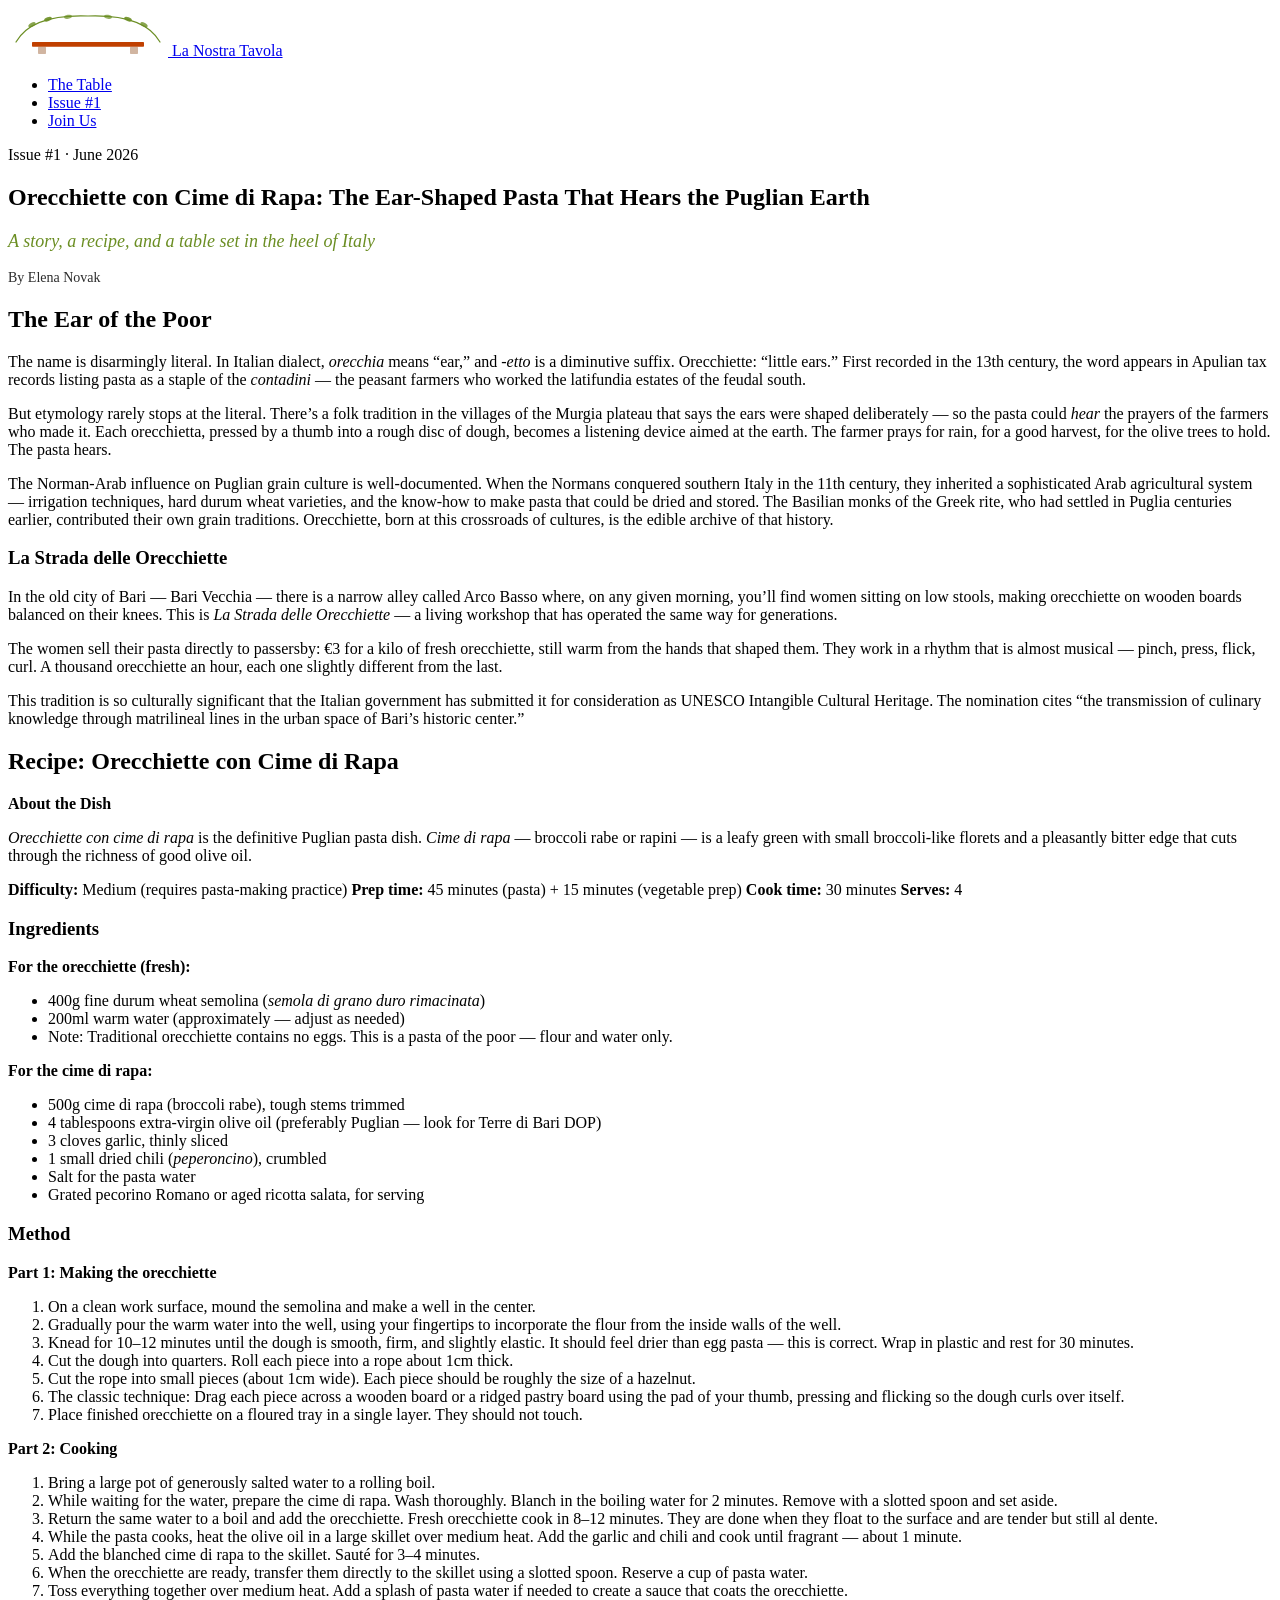
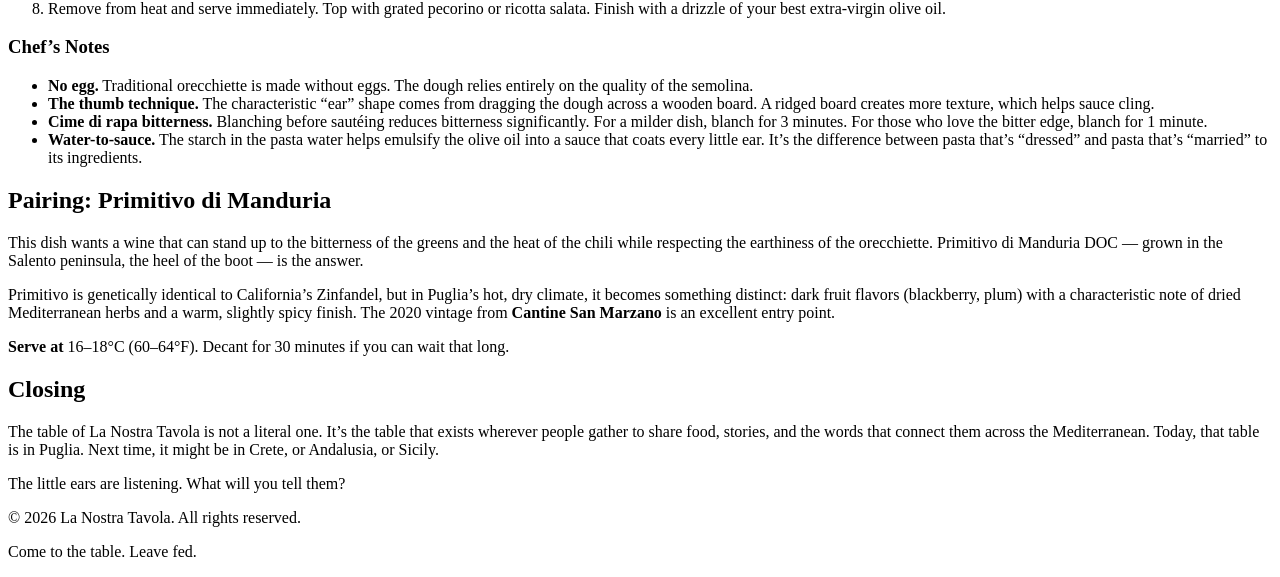
==== public/issue/1/index.html @ 7a3ac256 "Initial: La Nostra Tavola Hugo landing page" ====
<!doctype html><html lang=en><head><meta charset=UTF-8><meta name=viewport content="width=device-width,initial-scale=1"><title>Orecchiette con Cime di Rapa: The Ear-Shaped Pasta That Hears the Puglian Earth — La Nostra Tavola</title>
<meta name=description content="Explore the origins of orecchiette, learn to make them by hand, and discover the Puglian wine that belongs beside this iconic dish."><link rel=icon type=image/svg+xml href=/favicon.svg><link rel=stylesheet href=/css/styles.css><meta property="og:title" content="Orecchiette con Cime di Rapa: The Ear-Shaped Pasta That Hears the Puglian Earth"><meta property="og:description" content="Explore the origins of orecchiette, learn to make them by hand, and discover the Puglian wine that belongs beside this iconic dish."><meta property="og:type" content="website"><meta property="og:image" content="/images/og-preview.png"></head><body><header class=site-header><div class=container><a href=/ class=logo-link><svg viewBox="0 0 400 120" height="48" class="logo-svg"><path d="M20 85Q60 15 2e2 20q140-5 180 65" fill="none" stroke="#6b8e23" stroke-width="3" stroke-linecap="round"/><ellipse cx="60" cy="42" rx="10" ry="5" fill="#6b8e23" transform="rotate(-30,60,42)" opacity=".8"/><ellipse cx="100" cy="28" rx="10" ry="5" fill="#6b8e23" transform="rotate(-20,100,28)" opacity=".9"/><ellipse cx="150" cy="22" rx="10" ry="5" fill="#6b8e23" transform="rotate(-10,150,22)" opacity=".7"/><ellipse cx="250" cy="22" rx="10" ry="5" fill="#6b8e23" transform="rotate(10,250,22)" opacity=".7"/><ellipse cx="300" cy="28" rx="10" ry="5" fill="#6b8e23" transform="rotate(20,300,28)" opacity=".9"/><ellipse cx="340" cy="42" rx="10" ry="5" fill="#6b8e23" transform="rotate(30,340,42)" opacity=".8"/><rect x="60" y="85" width="280" height="12" rx="2" fill="#c04000"/><rect x="75" y="97" width="20" height="18" rx="2" fill="#8b4513" opacity=".4"/><rect x="305" y="97" width="20" height="18" rx="2" fill="#8b4513" opacity=".4"/></svg>
<span class=logo-text>La Nostra Tavola</span></a><nav><ul class=nav-links><li><a href=/lanostratavola/>The Table</a></li><li><a href=/lanostratavola/issue/1/>Issue #1</a></li><li><a href=/lanostratavola/#signup>Join Us</a></li></ul></nav></div></header><main><article><header class=issue-header><div class=container><p class=issue-meta>Issue #1 · June 2026</p><h1>Orecchiette con Cime di Rapa: The Ear-Shaped Pasta That Hears the Puglian Earth</h1><p style=font-size:1.125rem;color:#6b8e23;font-style:italic>A story, a recipe, and a table set in the heel of Italy</p><p style=font-size:.875rem;margin-top:16px;color:#2c2c2c>By Elena Novak</p></div></header><div class="section section-ivory"><div class="container issue-content"><h2 id=the-ear-of-the-poor>The Ear of the Poor</h2><p>The name is disarmingly literal. In Italian dialect, <em>orecchia</em> means &ldquo;ear,&rdquo; and <em>-etto</em> is a diminutive suffix. Orecchiette: &ldquo;little ears.&rdquo; First recorded in the 13th century, the word appears in Apulian tax records listing pasta as a staple of the <em>contadini</em> — the peasant farmers who worked the latifundia estates of the feudal south.</p><p>But etymology rarely stops at the literal. There&rsquo;s a folk tradition in the villages of the Murgia plateau that says the ears were shaped deliberately — so the pasta could <em>hear</em> the prayers of the farmers who made it. Each orecchietta, pressed by a thumb into a rough disc of dough, becomes a listening device aimed at the earth. The farmer prays for rain, for a good harvest, for the olive trees to hold. The pasta hears.</p><p>The Norman-Arab influence on Puglian grain culture is well-documented. When the Normans conquered southern Italy in the 11th century, they inherited a sophisticated Arab agricultural system — irrigation techniques, hard durum wheat varieties, and the know-how to make pasta that could be dried and stored. The Basilian monks of the Greek rite, who had settled in Puglia centuries earlier, contributed their own grain traditions. Orecchiette, born at this crossroads of cultures, is the edible archive of that history.</p><h3 id=la-strada-delle-orecchiette>La Strada delle Orecchiette</h3><p>In the old city of Bari — Bari Vecchia — there is a narrow alley called Arco Basso where, on any given morning, you&rsquo;ll find women sitting on low stools, making orecchiette on wooden boards balanced on their knees. This is <em>La Strada delle Orecchiette</em> — a living workshop that has operated the same way for generations.</p><p>The women sell their pasta directly to passersby: €3 for a kilo of fresh orecchiette, still warm from the hands that shaped them. They work in a rhythm that is almost musical — pinch, press, flick, curl. A thousand orecchiette an hour, each one slightly different from the last.</p><p>This tradition is so culturally significant that the Italian government has submitted it for consideration as UNESCO Intangible Cultural Heritage. The nomination cites &ldquo;the transmission of culinary knowledge through matrilineal lines in the urban space of Bari&rsquo;s historic center.&rdquo;</p><h2 id=recipe-orecchiette-con-cime-di-rapa>Recipe: Orecchiette con Cime di Rapa</h2><p><strong>About the Dish</strong></p><p><em>Orecchiette con cime di rapa</em> is the definitive Puglian pasta dish. <em>Cime di rapa</em> — broccoli rabe or rapini — is a leafy green with small broccoli-like florets and a pleasantly bitter edge that cuts through the richness of good olive oil.</p><p><strong>Difficulty:</strong> Medium (requires pasta-making practice)
<strong>Prep time:</strong> 45 minutes (pasta) + 15 minutes (vegetable prep)
<strong>Cook time:</strong> 30 minutes
<strong>Serves:</strong> 4</p><h3 id=ingredients>Ingredients</h3><p><strong>For the orecchiette (fresh):</strong></p><ul><li>400g fine durum wheat semolina (<em>semola di grano duro rimacinata</em>)</li><li>200ml warm water (approximately — adjust as needed)</li><li>Note: Traditional orecchiette contains no eggs. This is a pasta of the poor — flour and water only.</li></ul><p><strong>For the cime di rapa:</strong></p><ul><li>500g cime di rapa (broccoli rabe), tough stems trimmed</li><li>4 tablespoons extra-virgin olive oil (preferably Puglian — look for Terre di Bari DOP)</li><li>3 cloves garlic, thinly sliced</li><li>1 small dried chili (<em>peperoncino</em>), crumbled</li><li>Salt for the pasta water</li><li>Grated pecorino Romano or aged ricotta salata, for serving</li></ul><h3 id=method>Method</h3><p><strong>Part 1: Making the orecchiette</strong></p><ol><li>On a clean work surface, mound the semolina and make a well in the center.</li><li>Gradually pour the warm water into the well, using your fingertips to incorporate the flour from the inside walls of the well.</li><li>Knead for 10–12 minutes until the dough is smooth, firm, and slightly elastic. It should feel drier than egg pasta — this is correct. Wrap in plastic and rest for 30 minutes.</li><li>Cut the dough into quarters. Roll each piece into a rope about 1cm thick.</li><li>Cut the rope into small pieces (about 1cm wide). Each piece should be roughly the size of a hazelnut.</li><li>The classic technique: Drag each piece across a wooden board or a ridged pastry board using the pad of your thumb, pressing and flicking so the dough curls over itself.</li><li>Place finished orecchiette on a floured tray in a single layer. They should not touch.</li></ol><p><strong>Part 2: Cooking</strong></p><ol><li>Bring a large pot of generously salted water to a rolling boil.</li><li>While waiting for the water, prepare the cime di rapa. Wash thoroughly. Blanch in the boiling water for 2 minutes. Remove with a slotted spoon and set aside.</li><li>Return the same water to a boil and add the orecchiette. Fresh orecchiette cook in 8–12 minutes. They are done when they float to the surface and are tender but still al dente.</li><li>While the pasta cooks, heat the olive oil in a large skillet over medium heat. Add the garlic and chili and cook until fragrant — about 1 minute.</li><li>Add the blanched cime di rapa to the skillet. Sauté for 3–4 minutes.</li><li>When the orecchiette are ready, transfer them directly to the skillet using a slotted spoon. Reserve a cup of pasta water.</li><li>Toss everything together over medium heat. Add a splash of pasta water if needed to create a sauce that coats the orecchiette.</li><li>Remove from heat and serve immediately. Top with grated pecorino or ricotta salata. Finish with a drizzle of your best extra-virgin olive oil.</li></ol><h3 id=chefs-notes>Chef&rsquo;s Notes</h3><ul><li><strong>No egg.</strong> Traditional orecchiette is made without eggs. The dough relies entirely on the quality of the semolina.</li><li><strong>The thumb technique.</strong> The characteristic &ldquo;ear&rdquo; shape comes from dragging the dough across a wooden board. A ridged board creates more texture, which helps sauce cling.</li><li><strong>Cime di rapa bitterness.</strong> Blanching before sautéing reduces bitterness significantly. For a milder dish, blanch for 3 minutes. For those who love the bitter edge, blanch for 1 minute.</li><li><strong>Water-to-sauce.</strong> The starch in the pasta water helps emulsify the olive oil into a sauce that coats every little ear. It&rsquo;s the difference between pasta that&rsquo;s &ldquo;dressed&rdquo; and pasta that&rsquo;s &ldquo;married&rdquo; to its ingredients.</li></ul><h2 id=pairing-primitivo-di-manduria>Pairing: Primitivo di Manduria</h2><p>This dish wants a wine that can stand up to the bitterness of the greens and the heat of the chili while respecting the earthiness of the orecchiette. Primitivo di Manduria DOC — grown in the Salento peninsula, the heel of the boot — is the answer.</p><p>Primitivo is genetically identical to California&rsquo;s Zinfandel, but in Puglia&rsquo;s hot, dry climate, it becomes something distinct: dark fruit flavors (blackberry, plum) with a characteristic note of dried Mediterranean herbs and a warm, slightly spicy finish. The 2020 vintage from <strong>Cantine San Marzano</strong> is an excellent entry point.</p><p><strong>Serve at</strong> 16–18°C (60–64°F). Decant for 30 minutes if you can wait that long.</p><h2 id=closing>Closing</h2><p>The table of La Nostra Tavola is not a literal one. It&rsquo;s the table that exists wherever people gather to share food, stories, and the words that connect them across the Mediterranean. Today, that table is in Puglia. Next time, it might be in Crete, or Andalusia, or Sicily.</p><p>The little ears are listening. What will you tell them?</p></div></div></article></main><footer class=site-footer><div class=container><p>© 2026 La Nostra Tavola. All rights reserved.</p><p>Come to the table. Leave fed.</p></div></footer></body></html>
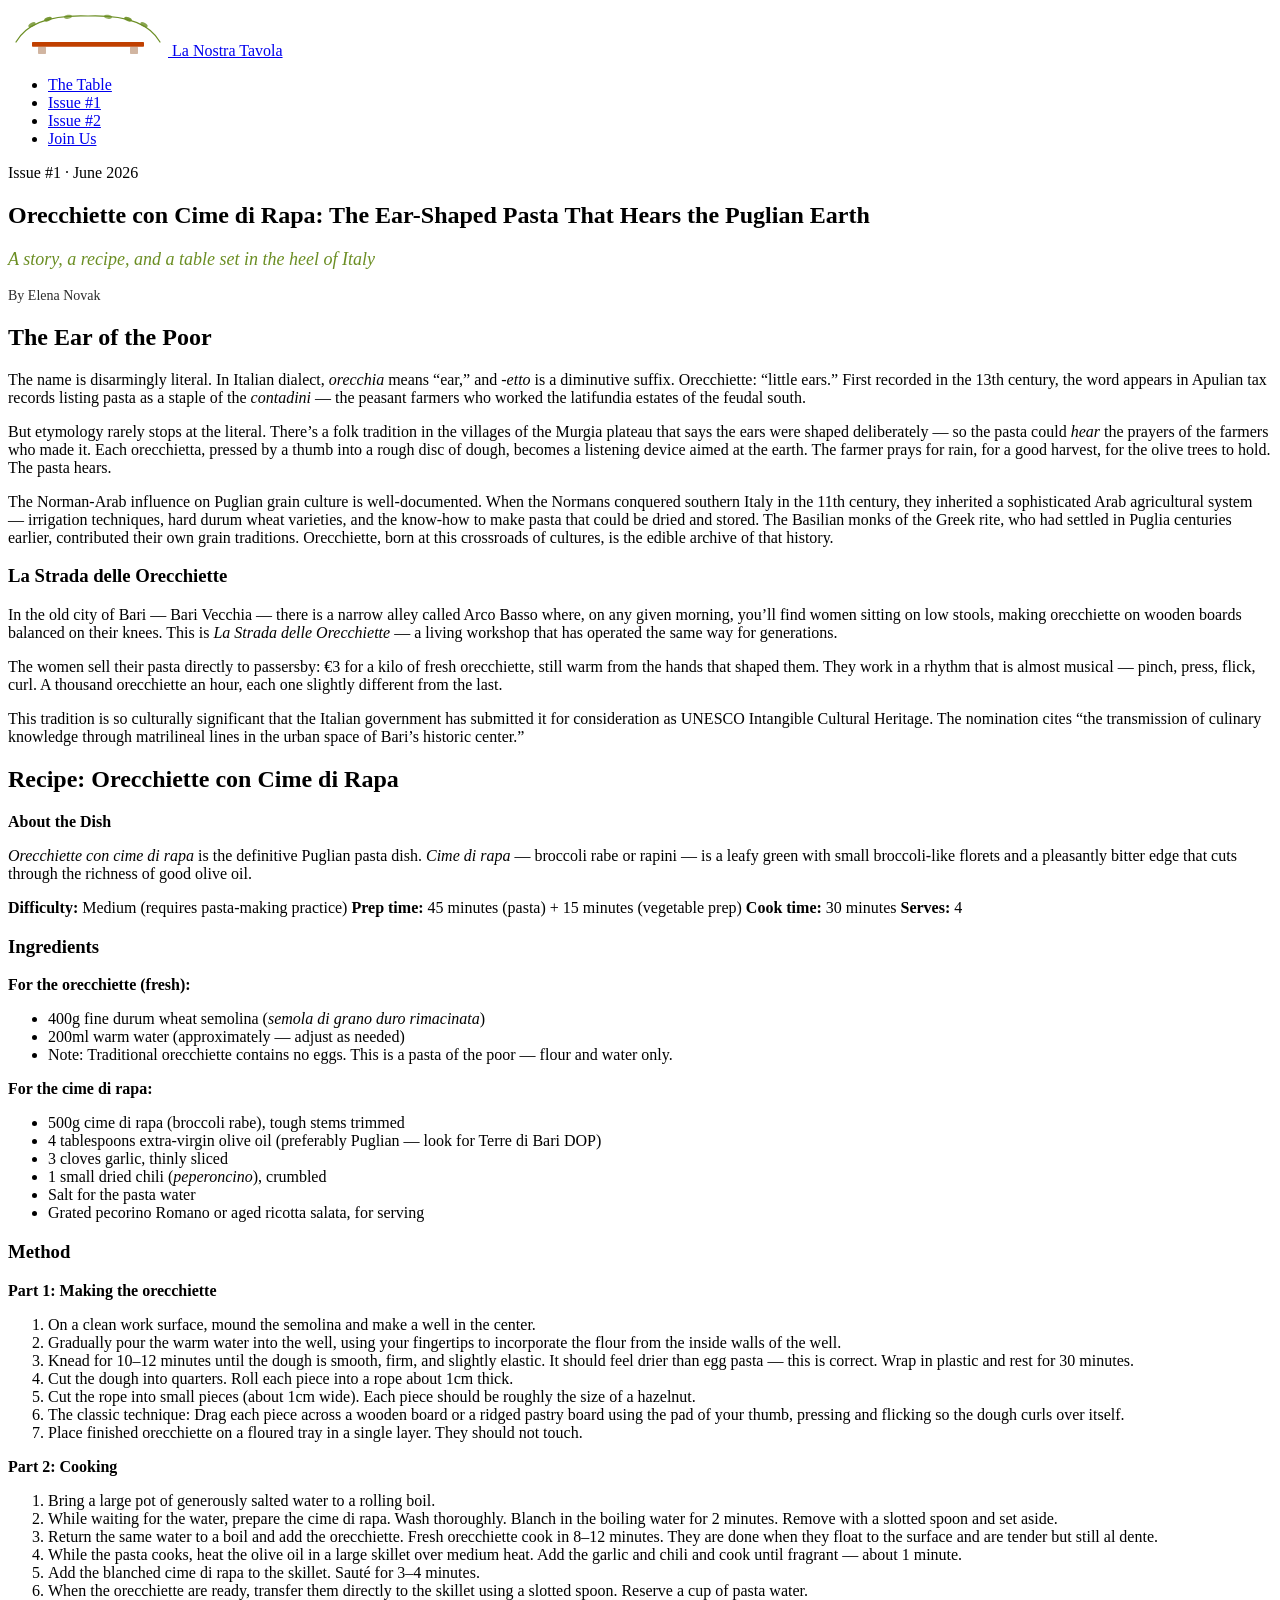
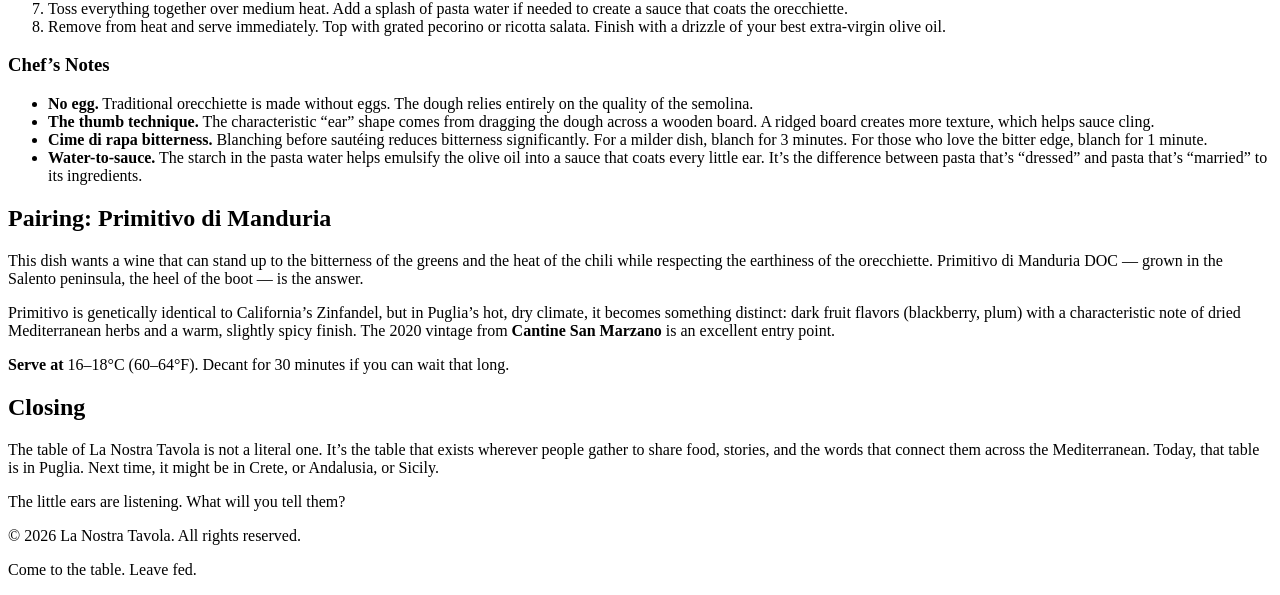
==== commit a718a411: "Day 7: Add Issue #2 content, update Hugo menu navigation, rebuild site" ====
--- a/public/issue/1/index.html
+++ b/public/issue/1/index.html
@@ -1,6 +1,6 @@
 <!doctype html><html lang=en><head><meta charset=UTF-8><meta name=viewport content="width=device-width,initial-scale=1"><title>Orecchiette con Cime di Rapa: The Ear-Shaped Pasta That Hears the Puglian Earth — La Nostra Tavola</title>
-<meta name=description content="Explore the origins of orecchiette, learn to make them by hand, and discover the Puglian wine that belongs beside this iconic dish."><link rel=icon type=image/svg+xml href=/favicon.svg><link rel=stylesheet href=/css/styles.css><meta property="og:title" content="Orecchiette con Cime di Rapa: The Ear-Shaped Pasta That Hears the Puglian Earth"><meta property="og:description" content="Explore the origins of orecchiette, learn to make them by hand, and discover the Puglian wine that belongs beside this iconic dish."><meta property="og:type" content="website"><meta property="og:image" content="/images/og-preview.png"></head><body><header class=site-header><div class=container><a href=/ class=logo-link><svg viewBox="0 0 400 120" height="48" class="logo-svg"><path d="M20 85Q60 15 2e2 20q140-5 180 65" fill="none" stroke="#6b8e23" stroke-width="3" stroke-linecap="round"/><ellipse cx="60" cy="42" rx="10" ry="5" fill="#6b8e23" transform="rotate(-30,60,42)" opacity=".8"/><ellipse cx="100" cy="28" rx="10" ry="5" fill="#6b8e23" transform="rotate(-20,100,28)" opacity=".9"/><ellipse cx="150" cy="22" rx="10" ry="5" fill="#6b8e23" transform="rotate(-10,150,22)" opacity=".7"/><ellipse cx="250" cy="22" rx="10" ry="5" fill="#6b8e23" transform="rotate(10,250,22)" opacity=".7"/><ellipse cx="300" cy="28" rx="10" ry="5" fill="#6b8e23" transform="rotate(20,300,28)" opacity=".9"/><ellipse cx="340" cy="42" rx="10" ry="5" fill="#6b8e23" transform="rotate(30,340,42)" opacity=".8"/><rect x="60" y="85" width="280" height="12" rx="2" fill="#c04000"/><rect x="75" y="97" width="20" height="18" rx="2" fill="#8b4513" opacity=".4"/><rect x="305" y="97" width="20" height="18" rx="2" fill="#8b4513" opacity=".4"/></svg>
-<span class=logo-text>La Nostra Tavola</span></a><nav><ul class=nav-links><li><a href=/lanostratavola/>The Table</a></li><li><a href=/lanostratavola/issue/1/>Issue #1</a></li><li><a href=/lanostratavola/#signup>Join Us</a></li></ul></nav></div></header><main><article><header class=issue-header><div class=container><p class=issue-meta>Issue #1 · June 2026</p><h1>Orecchiette con Cime di Rapa: The Ear-Shaped Pasta That Hears the Puglian Earth</h1><p style=font-size:1.125rem;color:#6b8e23;font-style:italic>A story, a recipe, and a table set in the heel of Italy</p><p style=font-size:.875rem;margin-top:16px;color:#2c2c2c>By Elena Novak</p></div></header><div class="section section-ivory"><div class="container issue-content"><h2 id=the-ear-of-the-poor>The Ear of the Poor</h2><p>The name is disarmingly literal. In Italian dialect, <em>orecchia</em> means &ldquo;ear,&rdquo; and <em>-etto</em> is a diminutive suffix. Orecchiette: &ldquo;little ears.&rdquo; First recorded in the 13th century, the word appears in Apulian tax records listing pasta as a staple of the <em>contadini</em> — the peasant farmers who worked the latifundia estates of the feudal south.</p><p>But etymology rarely stops at the literal. There&rsquo;s a folk tradition in the villages of the Murgia plateau that says the ears were shaped deliberately — so the pasta could <em>hear</em> the prayers of the farmers who made it. Each orecchietta, pressed by a thumb into a rough disc of dough, becomes a listening device aimed at the earth. The farmer prays for rain, for a good harvest, for the olive trees to hold. The pasta hears.</p><p>The Norman-Arab influence on Puglian grain culture is well-documented. When the Normans conquered southern Italy in the 11th century, they inherited a sophisticated Arab agricultural system — irrigation techniques, hard durum wheat varieties, and the know-how to make pasta that could be dried and stored. The Basilian monks of the Greek rite, who had settled in Puglia centuries earlier, contributed their own grain traditions. Orecchiette, born at this crossroads of cultures, is the edible archive of that history.</p><h3 id=la-strada-delle-orecchiette>La Strada delle Orecchiette</h3><p>In the old city of Bari — Bari Vecchia — there is a narrow alley called Arco Basso where, on any given morning, you&rsquo;ll find women sitting on low stools, making orecchiette on wooden boards balanced on their knees. This is <em>La Strada delle Orecchiette</em> — a living workshop that has operated the same way for generations.</p><p>The women sell their pasta directly to passersby: €3 for a kilo of fresh orecchiette, still warm from the hands that shaped them. They work in a rhythm that is almost musical — pinch, press, flick, curl. A thousand orecchiette an hour, each one slightly different from the last.</p><p>This tradition is so culturally significant that the Italian government has submitted it for consideration as UNESCO Intangible Cultural Heritage. The nomination cites &ldquo;the transmission of culinary knowledge through matrilineal lines in the urban space of Bari&rsquo;s historic center.&rdquo;</p><h2 id=recipe-orecchiette-con-cime-di-rapa>Recipe: Orecchiette con Cime di Rapa</h2><p><strong>About the Dish</strong></p><p><em>Orecchiette con cime di rapa</em> is the definitive Puglian pasta dish. <em>Cime di rapa</em> — broccoli rabe or rapini — is a leafy green with small broccoli-like florets and a pleasantly bitter edge that cuts through the richness of good olive oil.</p><p><strong>Difficulty:</strong> Medium (requires pasta-making practice)
+<meta name=description content="Explore the origins of orecchiette, learn to make them by hand, and discover the Puglian wine that belongs beside this iconic dish."><link rel=icon type=image/svg+xml href=/favicon.svg><link rel=stylesheet href=/css/styles.css><meta property="og:title" content="Orecchiette con Cime di Rapa: The Ear-Shaped Pasta That Hears the Puglian Earth"><meta property="og:description" content="Explore the origins of orecchiette, learn to make them by hand, and discover the Puglian wine that belongs beside this iconic dish."><meta property="og:type" content="website"><meta property="og:image" content="/images/og-preview.png"><script defer src=https://static.cloudflareinsights.com/beacon.min.js data-cf-beacon='{"token": "5ca7e197b89a4ef1b8665ad7d0fa8d0b"}'></script></head><body><header class=site-header><div class=container><a href=/ class=logo-link><svg viewBox="0 0 400 120" height="48" class="logo-svg"><path d="M20 85Q60 15 2e2 20q140-5 180 65" fill="none" stroke="#6b8e23" stroke-width="3" stroke-linecap="round"/><ellipse cx="60" cy="42" rx="10" ry="5" fill="#6b8e23" transform="rotate(-30,60,42)" opacity=".8"/><ellipse cx="100" cy="28" rx="10" ry="5" fill="#6b8e23" transform="rotate(-20,100,28)" opacity=".9"/><ellipse cx="150" cy="22" rx="10" ry="5" fill="#6b8e23" transform="rotate(-10,150,22)" opacity=".7"/><ellipse cx="250" cy="22" rx="10" ry="5" fill="#6b8e23" transform="rotate(10,250,22)" opacity=".7"/><ellipse cx="300" cy="28" rx="10" ry="5" fill="#6b8e23" transform="rotate(20,300,28)" opacity=".9"/><ellipse cx="340" cy="42" rx="10" ry="5" fill="#6b8e23" transform="rotate(30,340,42)" opacity=".8"/><rect x="60" y="85" width="280" height="12" rx="2" fill="#c04000"/><rect x="75" y="97" width="20" height="18" rx="2" fill="#8b4513" opacity=".4"/><rect x="305" y="97" width="20" height="18" rx="2" fill="#8b4513" opacity=".4"/></svg>
+<span class=logo-text>La Nostra Tavola</span></a><nav><ul class=nav-links><li><a href=/>The Table</a></li><li><a href=/issue/1/>Issue #1</a></li><li><a href=/issue/2/>Issue #2</a></li><li><a href=/#signup>Join Us</a></li></ul></nav></div></header><main><article><header class=issue-header><div class=container><p class=issue-meta>Issue #1 · June 2026</p><h1>Orecchiette con Cime di Rapa: The Ear-Shaped Pasta That Hears the Puglian Earth</h1><p style=font-size:1.125rem;color:#6b8e23;font-style:italic>A story, a recipe, and a table set in the heel of Italy</p><p style=font-size:.875rem;margin-top:16px;color:#2c2c2c>By Elena Novak</p></div></header><div class="section section-ivory"><div class="container issue-content"><h2 id=the-ear-of-the-poor>The Ear of the Poor</h2><p>The name is disarmingly literal. In Italian dialect, <em>orecchia</em> means &ldquo;ear,&rdquo; and <em>-etto</em> is a diminutive suffix. Orecchiette: &ldquo;little ears.&rdquo; First recorded in the 13th century, the word appears in Apulian tax records listing pasta as a staple of the <em>contadini</em> — the peasant farmers who worked the latifundia estates of the feudal south.</p><p>But etymology rarely stops at the literal. There&rsquo;s a folk tradition in the villages of the Murgia plateau that says the ears were shaped deliberately — so the pasta could <em>hear</em> the prayers of the farmers who made it. Each orecchietta, pressed by a thumb into a rough disc of dough, becomes a listening device aimed at the earth. The farmer prays for rain, for a good harvest, for the olive trees to hold. The pasta hears.</p><p>The Norman-Arab influence on Puglian grain culture is well-documented. When the Normans conquered southern Italy in the 11th century, they inherited a sophisticated Arab agricultural system — irrigation techniques, hard durum wheat varieties, and the know-how to make pasta that could be dried and stored. The Basilian monks of the Greek rite, who had settled in Puglia centuries earlier, contributed their own grain traditions. Orecchiette, born at this crossroads of cultures, is the edible archive of that history.</p><h3 id=la-strada-delle-orecchiette>La Strada delle Orecchiette</h3><p>In the old city of Bari — Bari Vecchia — there is a narrow alley called Arco Basso where, on any given morning, you&rsquo;ll find women sitting on low stools, making orecchiette on wooden boards balanced on their knees. This is <em>La Strada delle Orecchiette</em> — a living workshop that has operated the same way for generations.</p><p>The women sell their pasta directly to passersby: €3 for a kilo of fresh orecchiette, still warm from the hands that shaped them. They work in a rhythm that is almost musical — pinch, press, flick, curl. A thousand orecchiette an hour, each one slightly different from the last.</p><p>This tradition is so culturally significant that the Italian government has submitted it for consideration as UNESCO Intangible Cultural Heritage. The nomination cites &ldquo;the transmission of culinary knowledge through matrilineal lines in the urban space of Bari&rsquo;s historic center.&rdquo;</p><h2 id=recipe-orecchiette-con-cime-di-rapa>Recipe: Orecchiette con Cime di Rapa</h2><p><strong>About the Dish</strong></p><p><em>Orecchiette con cime di rapa</em> is the definitive Puglian pasta dish. <em>Cime di rapa</em> — broccoli rabe or rapini — is a leafy green with small broccoli-like florets and a pleasantly bitter edge that cuts through the richness of good olive oil.</p><p><strong>Difficulty:</strong> Medium (requires pasta-making practice)
 <strong>Prep time:</strong> 45 minutes (pasta) + 15 minutes (vegetable prep)
 <strong>Cook time:</strong> 30 minutes
 <strong>Serves:</strong> 4</p><h3 id=ingredients>Ingredients</h3><p><strong>For the orecchiette (fresh):</strong></p><ul><li>400g fine durum wheat semolina (<em>semola di grano duro rimacinata</em>)</li><li>200ml warm water (approximately — adjust as needed)</li><li>Note: Traditional orecchiette contains no eggs. This is a pasta of the poor — flour and water only.</li></ul><p><strong>For the cime di rapa:</strong></p><ul><li>500g cime di rapa (broccoli rabe), tough stems trimmed</li><li>4 tablespoons extra-virgin olive oil (preferably Puglian — look for Terre di Bari DOP)</li><li>3 cloves garlic, thinly sliced</li><li>1 small dried chili (<em>peperoncino</em>), crumbled</li><li>Salt for the pasta water</li><li>Grated pecorino Romano or aged ricotta salata, for serving</li></ul><h3 id=method>Method</h3><p><strong>Part 1: Making the orecchiette</strong></p><ol><li>On a clean work surface, mound the semolina and make a well in the center.</li><li>Gradually pour the warm water into the well, using your fingertips to incorporate the flour from the inside walls of the well.</li><li>Knead for 10–12 minutes until the dough is smooth, firm, and slightly elastic. It should feel drier than egg pasta — this is correct. Wrap in plastic and rest for 30 minutes.</li><li>Cut the dough into quarters. Roll each piece into a rope about 1cm thick.</li><li>Cut the rope into small pieces (about 1cm wide). Each piece should be roughly the size of a hazelnut.</li><li>The classic technique: Drag each piece across a wooden board or a ridged pastry board using the pad of your thumb, pressing and flicking so the dough curls over itself.</li><li>Place finished orecchiette on a floured tray in a single layer. They should not touch.</li></ol><p><strong>Part 2: Cooking</strong></p><ol><li>Bring a large pot of generously salted water to a rolling boil.</li><li>While waiting for the water, prepare the cime di rapa. Wash thoroughly. Blanch in the boiling water for 2 minutes. Remove with a slotted spoon and set aside.</li><li>Return the same water to a boil and add the orecchiette. Fresh orecchiette cook in 8–12 minutes. They are done when they float to the surface and are tender but still al dente.</li><li>While the pasta cooks, heat the olive oil in a large skillet over medium heat. Add the garlic and chili and cook until fragrant — about 1 minute.</li><li>Add the blanched cime di rapa to the skillet. Sauté for 3–4 minutes.</li><li>When the orecchiette are ready, transfer them directly to the skillet using a slotted spoon. Reserve a cup of pasta water.</li><li>Toss everything together over medium heat. Add a splash of pasta water if needed to create a sauce that coats the orecchiette.</li><li>Remove from heat and serve immediately. Top with grated pecorino or ricotta salata. Finish with a drizzle of your best extra-virgin olive oil.</li></ol><h3 id=chefs-notes>Chef&rsquo;s Notes</h3><ul><li><strong>No egg.</strong> Traditional orecchiette is made without eggs. The dough relies entirely on the quality of the semolina.</li><li><strong>The thumb technique.</strong> The characteristic &ldquo;ear&rdquo; shape comes from dragging the dough across a wooden board. A ridged board creates more texture, which helps sauce cling.</li><li><strong>Cime di rapa bitterness.</strong> Blanching before sautéing reduces bitterness significantly. For a milder dish, blanch for 3 minutes. For those who love the bitter edge, blanch for 1 minute.</li><li><strong>Water-to-sauce.</strong> The starch in the pasta water helps emulsify the olive oil into a sauce that coats every little ear. It&rsquo;s the difference between pasta that&rsquo;s &ldquo;dressed&rdquo; and pasta that&rsquo;s &ldquo;married&rdquo; to its ingredients.</li></ul><h2 id=pairing-primitivo-di-manduria>Pairing: Primitivo di Manduria</h2><p>This dish wants a wine that can stand up to the bitterness of the greens and the heat of the chili while respecting the earthiness of the orecchiette. Primitivo di Manduria DOC — grown in the Salento peninsula, the heel of the boot — is the answer.</p><p>Primitivo is genetically identical to California&rsquo;s Zinfandel, but in Puglia&rsquo;s hot, dry climate, it becomes something distinct: dark fruit flavors (blackberry, plum) with a characteristic note of dried Mediterranean herbs and a warm, slightly spicy finish. The 2020 vintage from <strong>Cantine San Marzano</strong> is an excellent entry point.</p><p><strong>Serve at</strong> 16–18°C (60–64°F). Decant for 30 minutes if you can wait that long.</p><h2 id=closing>Closing</h2><p>The table of La Nostra Tavola is not a literal one. It&rsquo;s the table that exists wherever people gather to share food, stories, and the words that connect them across the Mediterranean. Today, that table is in Puglia. Next time, it might be in Crete, or Andalusia, or Sicily.</p><p>The little ears are listening. What will you tell them?</p></div></div></article></main><footer class=site-footer><div class=container><p>© 2026 La Nostra Tavola. All rights reserved.</p><p>Come to the table. Leave fed.</p></div></footer></body></html>
